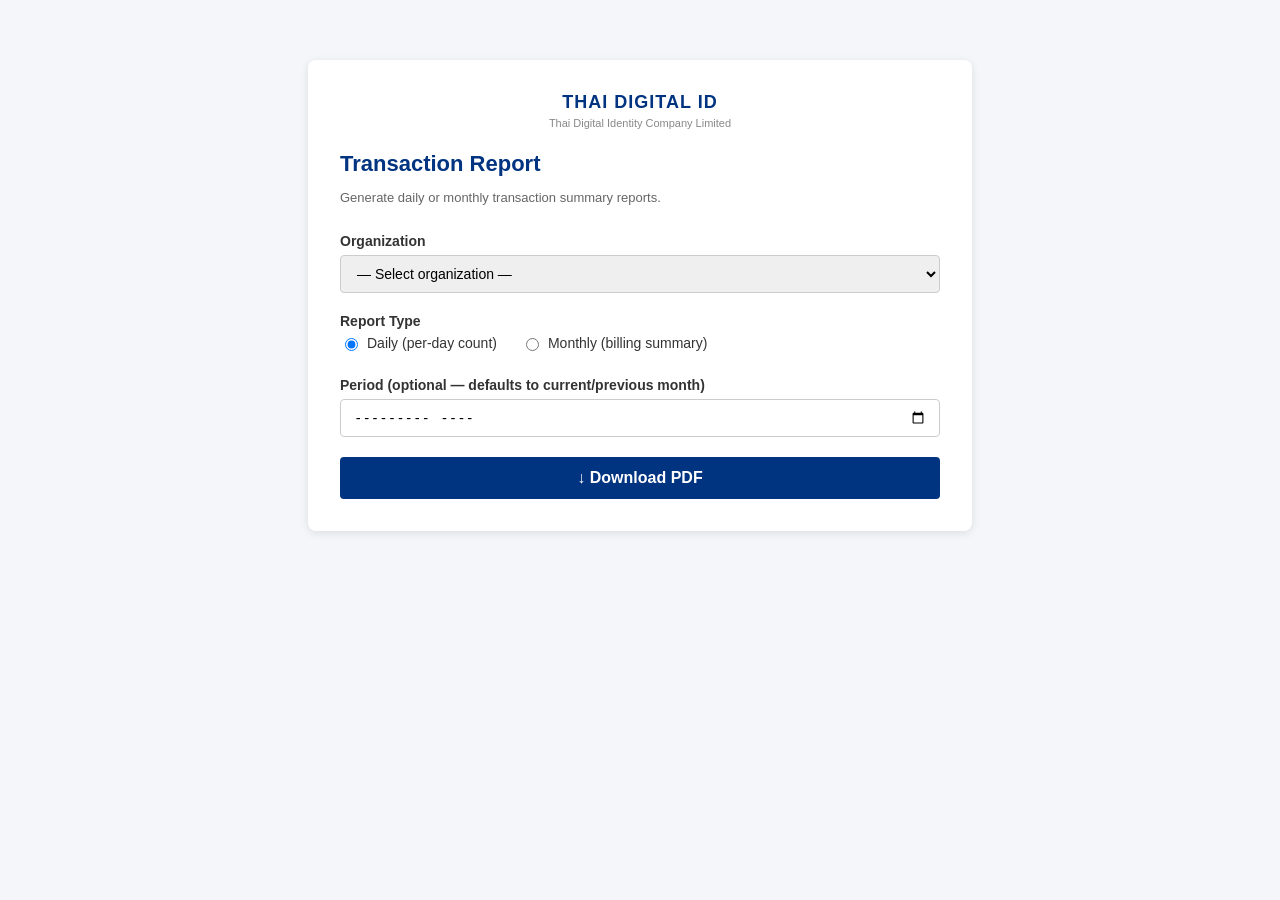
==== src/main/resources/templates/index.html @ cc6582d0 "feat: implement Spring Boot web app based on architecture design - Spring Boot 3.3.4 / Java 17 / Mav" ====
<!DOCTYPE html>
<html lang="en" xmlns:th="http://www.thymeleaf.org">
<head>
    <meta charset="UTF-8"/>
    <meta name="viewport" content="width=device-width, initial-scale=1.0"/>
    <title>Transaction Report</title>
    <style>
        body {
            font-family: Arial, sans-serif;
            background: #f4f6f9;
            margin: 0;
            padding: 20px;
        }
        .container {
            max-width: 600px;
            margin: 40px auto;
            background: #fff;
            border-radius: 8px;
            box-shadow: 0 2px 8px rgba(0,0,0,0.1);
            padding: 32px;
        }
        h1 {
            color: #003380;
            font-size: 22px;
            margin-bottom: 6px;
        }
        .subtitle {
            color: #666;
            font-size: 13px;
            margin-bottom: 28px;
        }
        label {
            display: block;
            font-weight: bold;
            margin-bottom: 6px;
            color: #333;
            font-size: 14px;
        }
        .form-group {
            margin-bottom: 20px;
        }
        select, input[type="text"], input[type="month"] {
            width: 100%;
            padding: 9px 12px;
            border: 1px solid #ccc;
            border-radius: 4px;
            font-size: 14px;
            box-sizing: border-box;
        }
        .radio-group {
            display: flex;
            gap: 24px;
        }
        .radio-group label {
            font-weight: normal;
            display: flex;
            align-items: center;
            gap: 6px;
            cursor: pointer;
        }
        button[type="submit"] {
            width: 100%;
            padding: 12px;
            background: #003380;
            color: #fff;
            border: none;
            border-radius: 4px;
            font-size: 16px;
            font-weight: bold;
            cursor: pointer;
        }
        button[type="submit"]:hover {
            background: #0047b3;
        }
        .logo {
            text-align: center;
            margin-bottom: 20px;
        }
        .logo span {
            font-size: 11px;
            color: #888;
        }
        .tdid-brand {
            font-size: 18px;
            font-weight: bold;
            color: #003380;
            letter-spacing: 1px;
        }
    </style>
</head>
<body>
<div class="container">
    <div class="logo">
        <div class="tdid-brand">THAI DIGITAL ID</div>
        <span>Thai Digital Identity Company Limited</span>
    </div>
    <h1>Transaction Report</h1>
    <p class="subtitle">Generate daily or monthly transaction summary reports.</p>

    <form action="/report" method="get">
        <div class="form-group">
            <label for="orgId">Organization</label>
            <select id="orgId" name="orgId" required="required">
                <option value="">— Select organization —</option>
                <option th:each="org : ${orgs}"
                        th:value="${org.orgId}"
                        th:text="${org.displayName + ' (' + org.orgId + ')'}">Org Name</option>
            </select>
        </div>

        <div class="form-group">
            <label>Report Type</label>
            <div class="radio-group">
                <label>
                    <input type="radio" name="type" value="DAILY" checked="checked"/>
                    Daily (per-day count)
                </label>
                <label>
                    <input type="radio" name="type" value="MONTHLY"/>
                    Monthly (billing summary)
                </label>
            </div>
        </div>

        <div class="form-group">
            <label for="period">Period (optional — defaults to current/previous month)</label>
            <input type="month" id="period" name="period" placeholder="yyyy-MM"/>
        </div>

        <button type="submit">&#8595; Download PDF</button>
    </form>
</div>
</body>
</html>
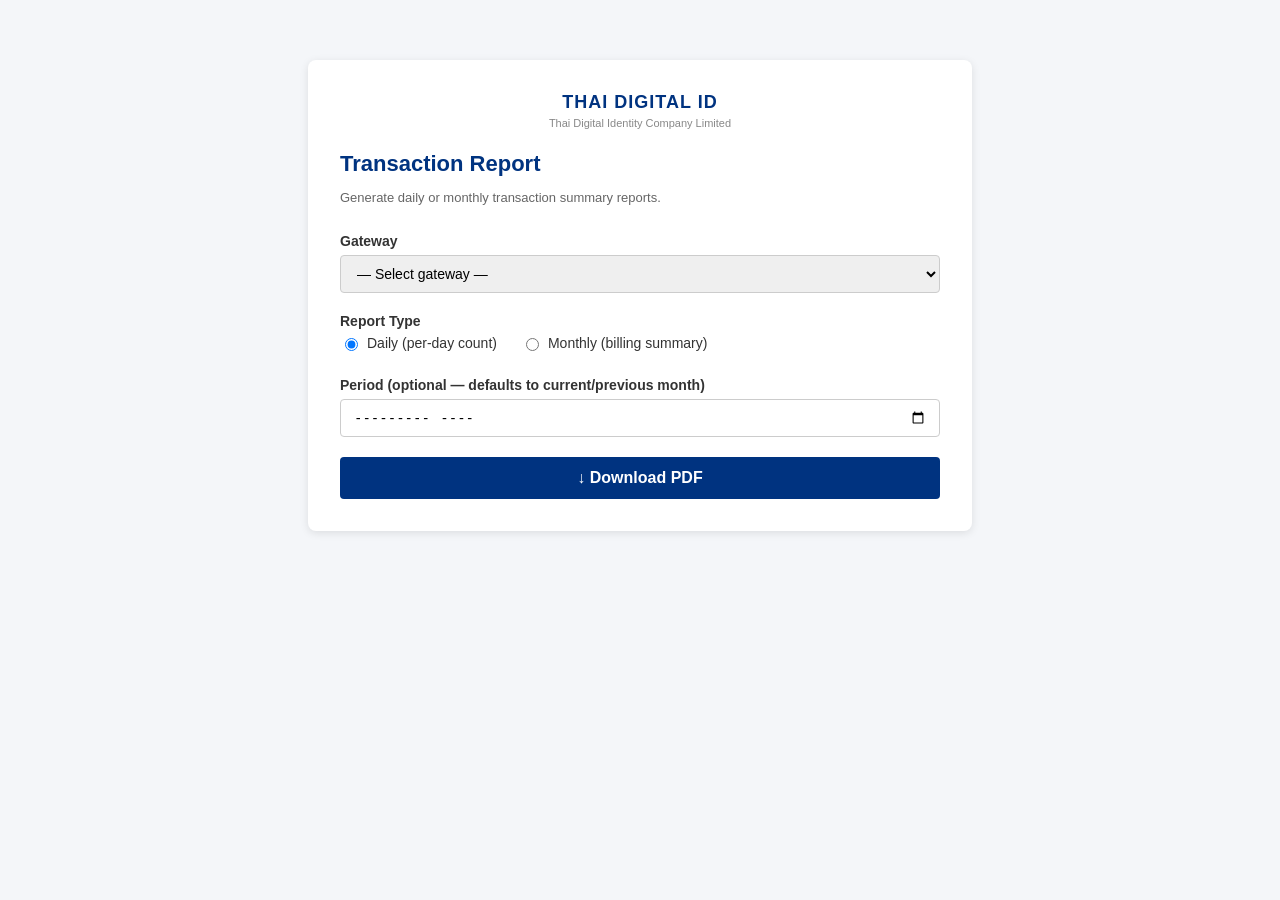
==== commit 556e00a2: "feat: gateway-based portal — select by gateway, report per gateway - The web portal now selects by g" ====
--- a/src/main/resources/templates/index.html
+++ b/src/main/resources/templates/index.html
@@ -99,12 +99,12 @@
 
     <form action="/report" method="get">
         <div class="form-group">
-            <label for="orgId">Organization</label>
-            <select id="orgId" name="orgId" required="required">
-                <option value="">— Select organization —</option>
-                <option th:each="org : ${orgs}"
-                        th:value="${org.orgId}"
-                        th:text="${org.displayName + ' (' + org.orgId + ')'}">Org Name</option>
+            <label for="gatewayId">Gateway</label>
+            <select id="gatewayId" name="gatewayId" required="required">
+                <option value="">— Select gateway —</option>
+                <option th:each="gw : ${gateways}"
+                        th:value="${gw.gatewayId}"
+                        th:text="${gw.gatewayId + ' — ' + gw.displayName}">Gateway</option>
             </select>
         </div>
 
